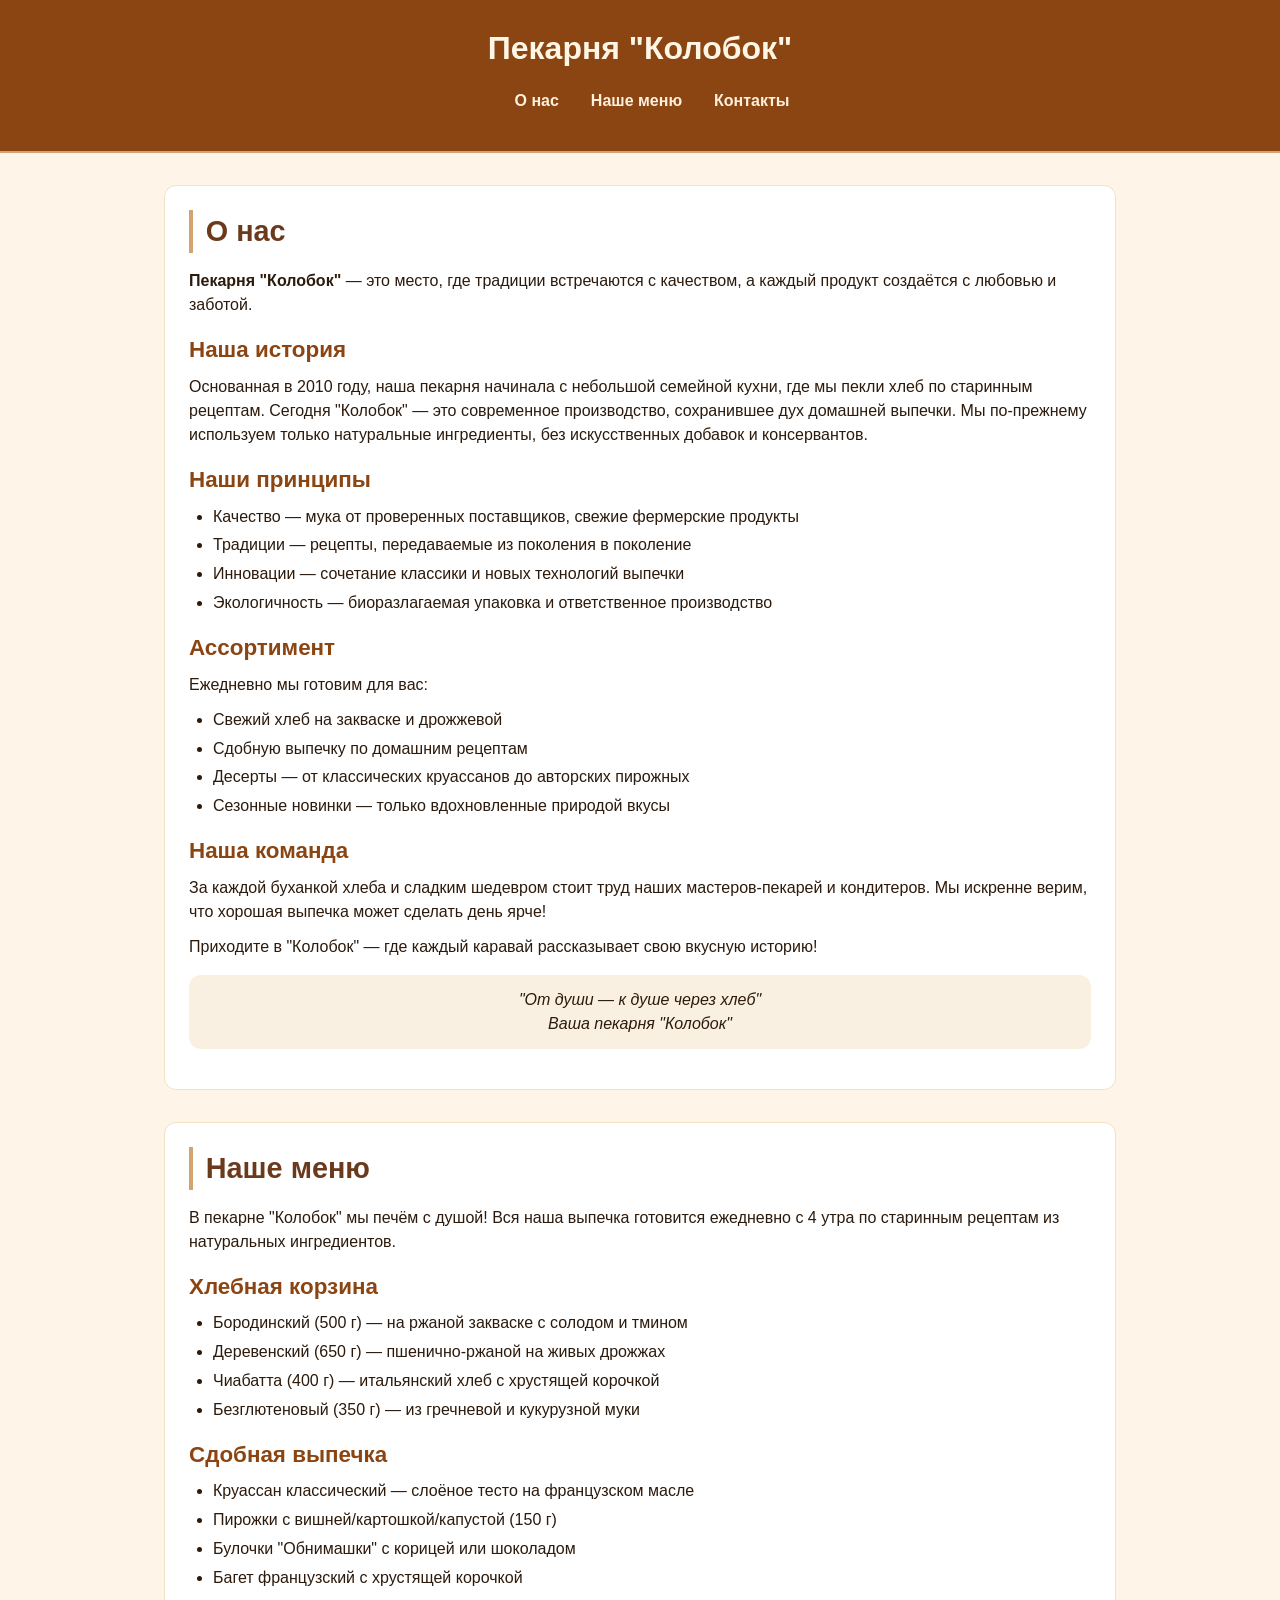
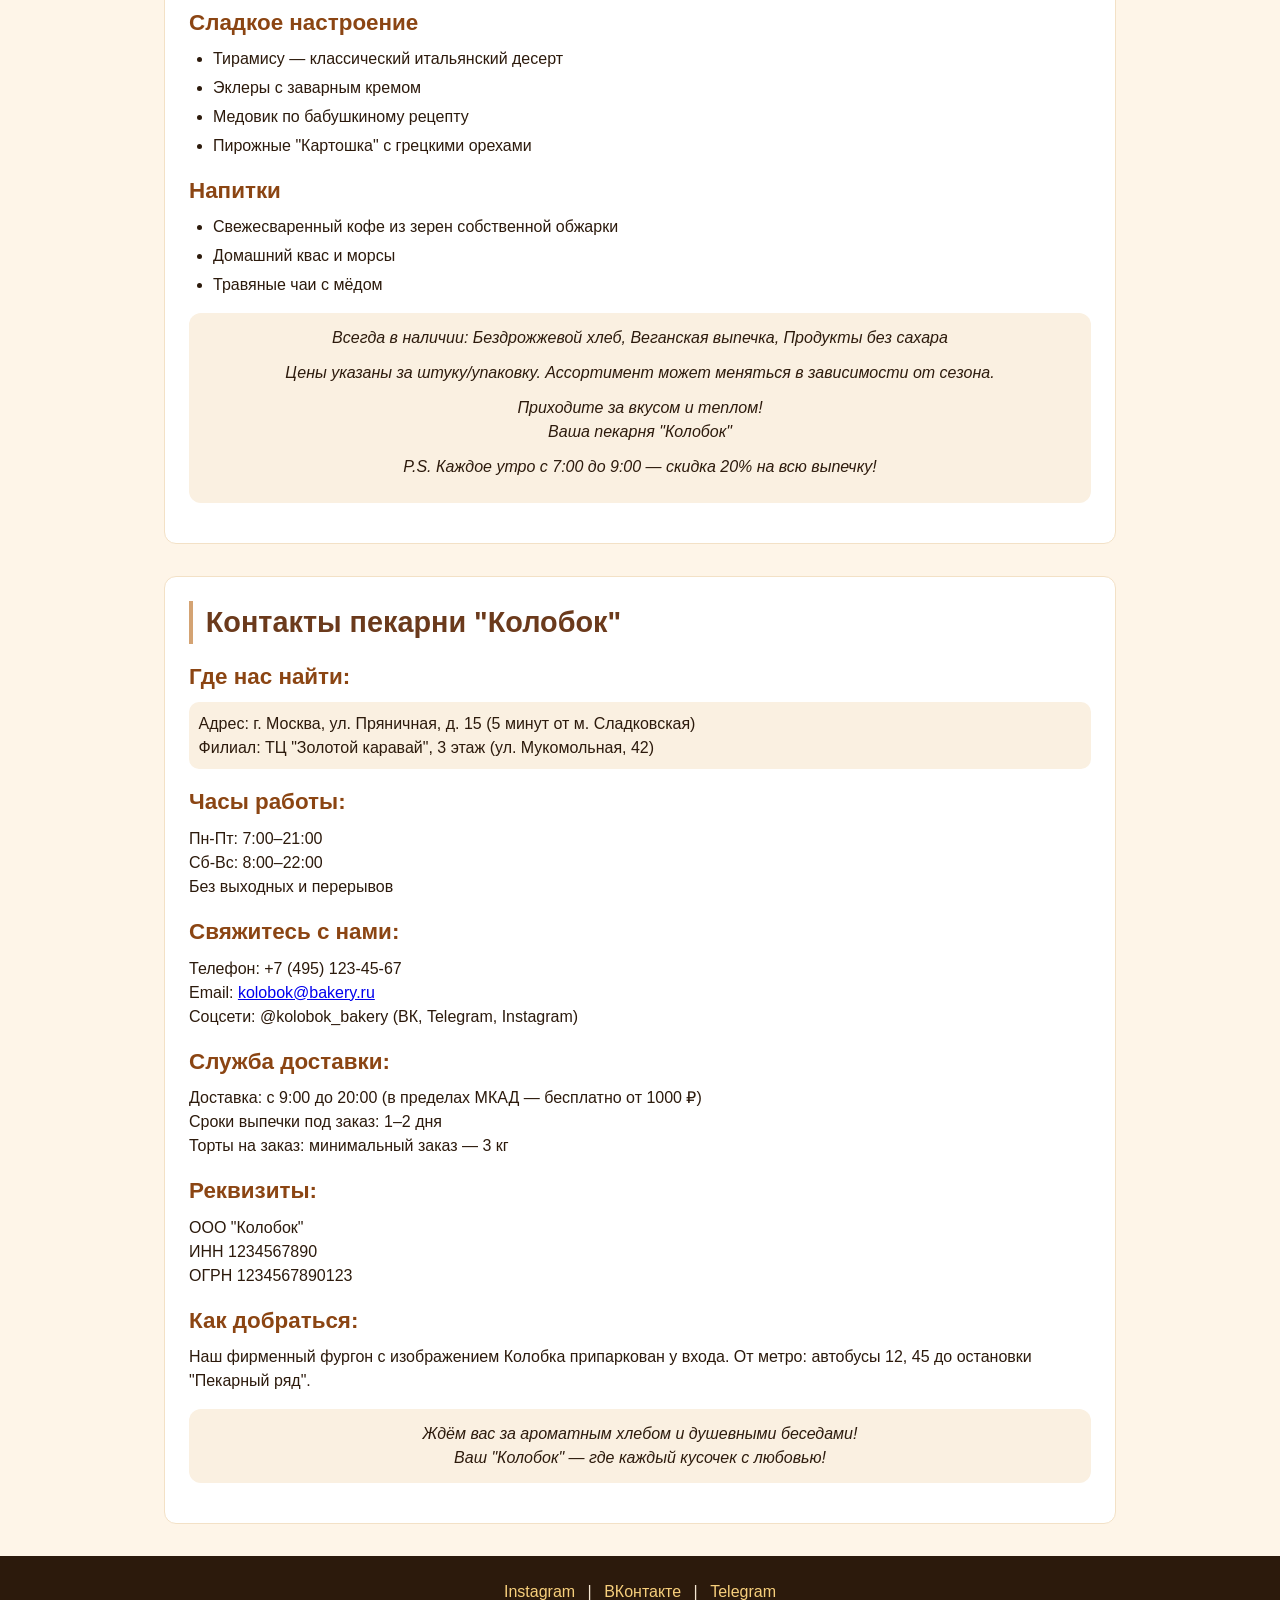
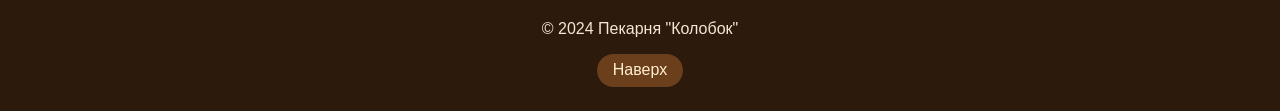
==== index.html @ ce8ef8c5 "Добавлена семантическая разметка и навигация" ====
<!DOCTYPE html>
<html lang="ru">
<head>
    <meta charset="UTF-8">
    <meta name="viewport" content="width=device-width, initial-scale=1.0">
    <title>Пекарня "Колобок"</title>
    <style>
        * {
            margin: 0;
            padding: 0;
            box-sizing: border-box;
        }
        body {
            font-family: Arial, sans-serif;
            line-height: 1.5;
            background-color: #fef5e8;
            color: #2c1a0c;
        }
        :target {
            background-color: #fff0db;
        }
        header {
            background-color: #8b4513;
            color: #fff6e5;
            padding: 1.5rem 2rem;
            text-align: center;
            border-bottom: 2px solid #d4a373;
        }
        header h1 {
            font-size: 2rem;
            margin-bottom: 0.75rem;
        }
        nav ul {
            display: flex;
            list-style: none;
            justify-content: center;
            gap: 2rem;
            flex-wrap: wrap;
        }
        nav a {
            color: #fff0dc;
            text-decoration: none;
            font-weight: 600;
            font-size: 1rem;
            padding: 0.25rem 0;
        }
        nav a:hover {
            text-decoration: underline;
        }
        main {
            max-width: 1000px;
            margin: 2rem auto;
            padding: 0 1.5rem;
        }
        section {
            background-color: #ffffff;
            margin-bottom: 2rem;
            padding: 1.5rem;
            border-radius: 12px;
            border: 1px solid #f3e1c6;
        }
        section h2 {
            font-size: 1.8rem;
            color: #6b3a1c;
            margin-bottom: 1rem;
            border-left: 4px solid #d4a373;
            padding-left: 0.8rem;
        }
        section h3 {
            font-size: 1.4rem;
            margin: 1rem 0 0.5rem 0;
            color: #8b4513;
        }
        article {
            margin-bottom: 1rem;
        }
        p {
            margin-bottom: 0.7rem;
        }
        ul {
            margin: 0.4rem 0 0.6rem 1.5rem;
        }
        li {
            margin: 0.3rem 0;
        }
        .quote {
            font-style: italic;
            background: #faf0e1;
            padding: 0.8rem;
            border-radius: 12px;
            margin: 1rem 0;
            text-align: center;
        }
        footer {
            background-color: #2c1a0c;
            color: #f5e7d3;
            padding: 1.5rem;
            text-align: center;
            margin-top: 2rem;
        }
        footer a {
            color: #f7cf7c;
            text-decoration: none;
            margin: 0 0.5rem;
        }
        footer a:hover {
            text-decoration: underline;
        }
        .social-links {
            margin-bottom: 0.8rem;
        }
        .footer-up {
            margin-top: 0.8rem;
        }
        .footer-up a {
            color: #ffefcf;
            background: #6b3e1c;
            padding: 0.3rem 1rem;
            border-radius: 20px;
            display: inline-block;
        }
        address {
            font-style: normal;
            background: #faf0e1;
            padding: 0.6rem;
            border-radius: 10px;
            margin: 0.5rem 0;
        }
    </style>
</head>
<body>

<header>
    <h1>Пекарня "Колобок"</h1>
    <nav aria-label="Основное меню">
        <ul>
            <li><a href="#about">О нас</a></li>
            <li><a href="#menu">Наше меню</a></li>
            <li><a href="#contacts">Контакты</a></li>
        </ul>
    </nav>
</header>

<main id="home">
    <section id="about">
        <h2>О нас</h2>
        <p><strong>Пекарня "Колобок"</strong> — это место, где традиции встречаются с качеством, а каждый продукт создаётся с любовью и заботой.</p>

        <article>
            <h3>Наша история</h3>
            <p>Основанная в 2010 году, наша пекарня начинала с небольшой семейной кухни, где мы пекли хлеб по старинным рецептам. Сегодня "Колобок" — это современное производство, сохранившее дух домашней выпечки. Мы по-прежнему используем только натуральные ингредиенты, без искусственных добавок и консервантов.</p>
        </article>

        <article>
            <h3>Наши принципы</h3>
            <ul>
                <li>Качество — мука от проверенных поставщиков, свежие фермерские продукты</li>
                <li>Традиции — рецепты, передаваемые из поколения в поколение</li>
                <li>Инновации — сочетание классики и новых технологий выпечки</li>
                <li>Экологичность — биоразлагаемая упаковка и ответственное производство</li>
            </ul>
        </article>

        <article>
            <h3>Ассортимент</h3>
            <p>Ежедневно мы готовим для вас:</p>
            <ul>
                <li>Свежий хлеб на закваске и дрожжевой</li>
                <li>Сдобную выпечку по домашним рецептам</li>
                <li>Десерты — от классических круассанов до авторских пирожных</li>
                <li>Сезонные новинки — только вдохновленные природой вкусы</li>
            </ul>
        </article>

        <article>
            <h3>Наша команда</h3>
            <p>За каждой буханкой хлеба и сладким шедевром стоит труд наших мастеров-пекарей и кондитеров. Мы искренне верим, что хорошая выпечка может сделать день ярче!</p>
            <p>Приходите в "Колобок" — где каждый каравай рассказывает свою вкусную историю!</p>
        </article>
        <div class="quote">
            "От души — к душе через хлеб" <br> Ваша пекарня "Колобок"
        </div>
    </section>

    <section id="menu">
        <h2>Наше меню</h2>
        <p>В пекарне "Колобок" мы печём с душой! Вся наша выпечка готовится ежедневно с 4 утра по старинным рецептам из натуральных ингредиентов.</p>

        <article>
            <h3>Хлебная корзина</h3>
            <ul>
                <li>Бородинский (500 г) — на ржаной закваске с солодом и тмином</li>
                <li>Деревенский (650 г) — пшенично-ржаной на живых дрожжах</li>
                <li>Чиабатта (400 г) — итальянский хлеб с хрустящей корочкой</li>
                <li>Безглютеновый (350 г) — из гречневой и кукурузной муки</li>
            </ul>
        </article>

        <article>
            <h3>Сдобная выпечка</h3>
            <ul>
                <li>Круассан классический — слоёное тесто на французском масле</li>
                <li>Пирожки с вишней/картошкой/капустой (150 г)</li>
                <li>Булочки "Обнимашки" с корицей или шоколадом</li>
                <li>Багет французский с хрустящей корочкой</li>
            </ul>
        </article>

        <article>
            <h3>Сладкое настроение</h3>
            <ul>
                <li>Тирамису — классический итальянский десерт</li>
                <li>Эклеры с заварным кремом</li>
                <li>Медовик по бабушкиному рецепту</li>
                <li>Пирожные "Картошка" с грецкими орехами</li>
            </ul>
        </article>

        <article>
            <h3>Напитки</h3>
            <ul>
                <li>Свежесваренный кофе из зерен собственной обжарки</li>
                <li>Домашний квас и морсы</li>
                <li>Травяные чаи с мёдом</li>
            </ul>
        </article>

        <div class="quote">
            <p>Всегда в наличии: Бездрожжевой хлеб, Веганская выпечка, Продукты без сахара</p>
            <p>Цены указаны за штуку/упаковку. Ассортимент может меняться в зависимости от сезона.</p>
            <p>Приходите за вкусом и теплом! <br> Ваша пекарня "Колобок"</p>
            <p>P.S. Каждое утро с 7:00 до 9:00 — скидка 20% на всю выпечку!</p>
        </div>
    </section>

    <section id="contacts">
        <h2>Контакты пекарни "Колобок"</h2>

        <article>
            <h3>Где нас найти:</h3>
            <address>
                Адрес: г. Москва, ул. Пряничная, д. 15 (5 минут от м. Сладковская)<br>
                Филиал: ТЦ "Золотой каравай", 3 этаж (ул. Мукомольная, 42)
            </address>
        </article>

        <article>
            <h3>Часы работы:</h3>
            <p>Пн-Пт: 7:00–21:00 <br> Сб-Вс: 8:00–22:00 <br> Без выходных и перерывов</p>
        </article>

        <article>
            <h3>Свяжитесь с нами:</h3>
            <p>Телефон: +7 (495) 123-45-67<br>
            Email: <a href="mailto:kolobok@bakery.ru">kolobok@bakery.ru</a><br>
            Соцсети: @kolobok_bakery (ВК, Telegram, Instagram)</p>
        </article>

        <article>
            <h3>Служба доставки:</h3>
            <p>Доставка: с 9:00 до 20:00 (в пределах МКАД — бесплатно от 1000 ₽)<br>
            Сроки выпечки под заказ: 1–2 дня<br>
            Торты на заказ: минимальный заказ — 3 кг</p>
        </article>

        <article>
            <h3>Реквизиты:</h3>
            <p>ООО "Колобок" <br> ИНН 1234567890 <br> ОГРН 1234567890123</p>
        </article>

        <article>
            <h3>Как добраться:</h3>
            <p>Наш фирменный фургон с изображением Колобка припаркован у входа. От метро: автобусы 12, 45 до остановки "Пекарный ряд".</p>
        </article>

        <div class="quote">
            Ждём вас за ароматным хлебом и душевными беседами! <br> 
            Ваш "Колобок" — где каждый кусочек с любовью!
        </div>
    </section>
</main>

<footer>
    <div class="social-links">
        <a href="#" target="_blank" rel="noopener noreferrer">Instagram</a> |
        <a href="#" target="_blank" rel="noopener noreferrer">ВКонтакте</a> |
        <a href="#" target="_blank" rel="noopener noreferrer">Telegram</a>
    </div>
    <p>© 2024 Пекарня "Колобок"</p>
    <div class="footer-up">
        <a href="#home">Наверх</a>
    </div>
</footer>

</body>
</html>
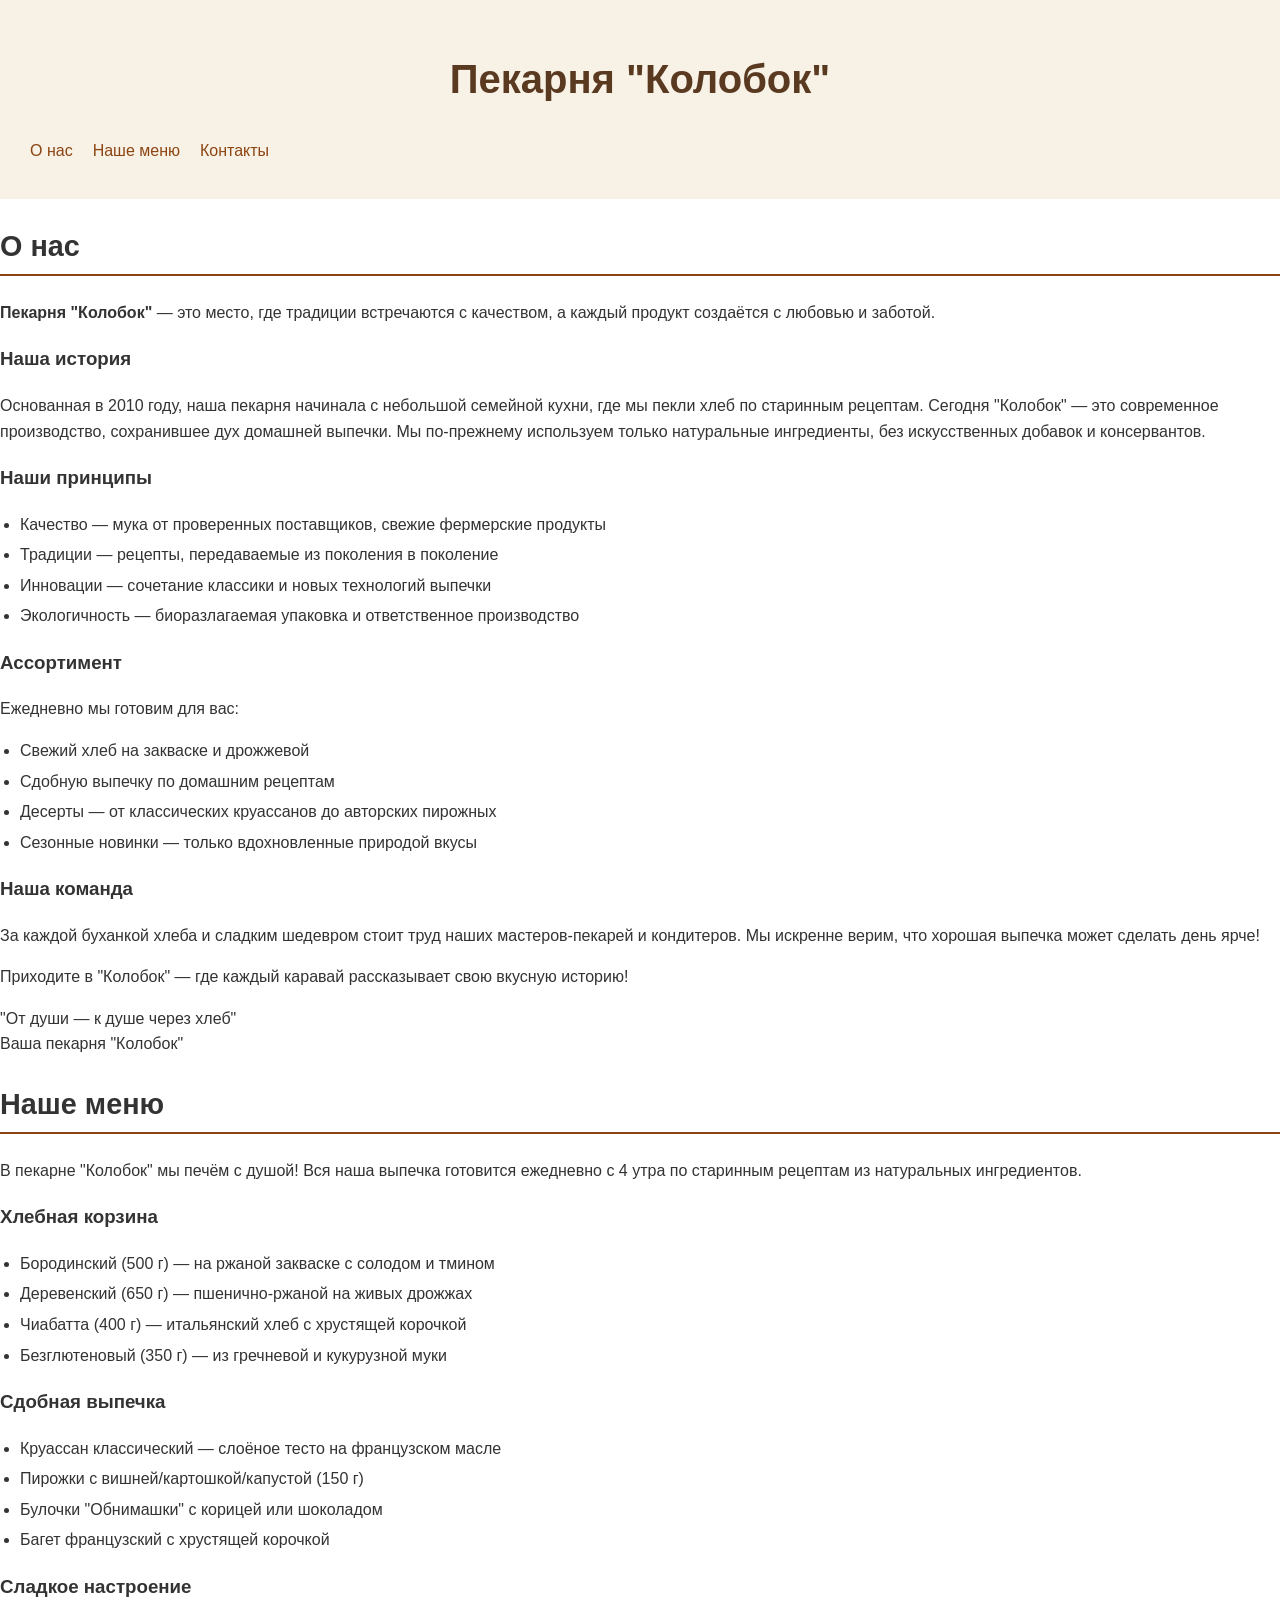
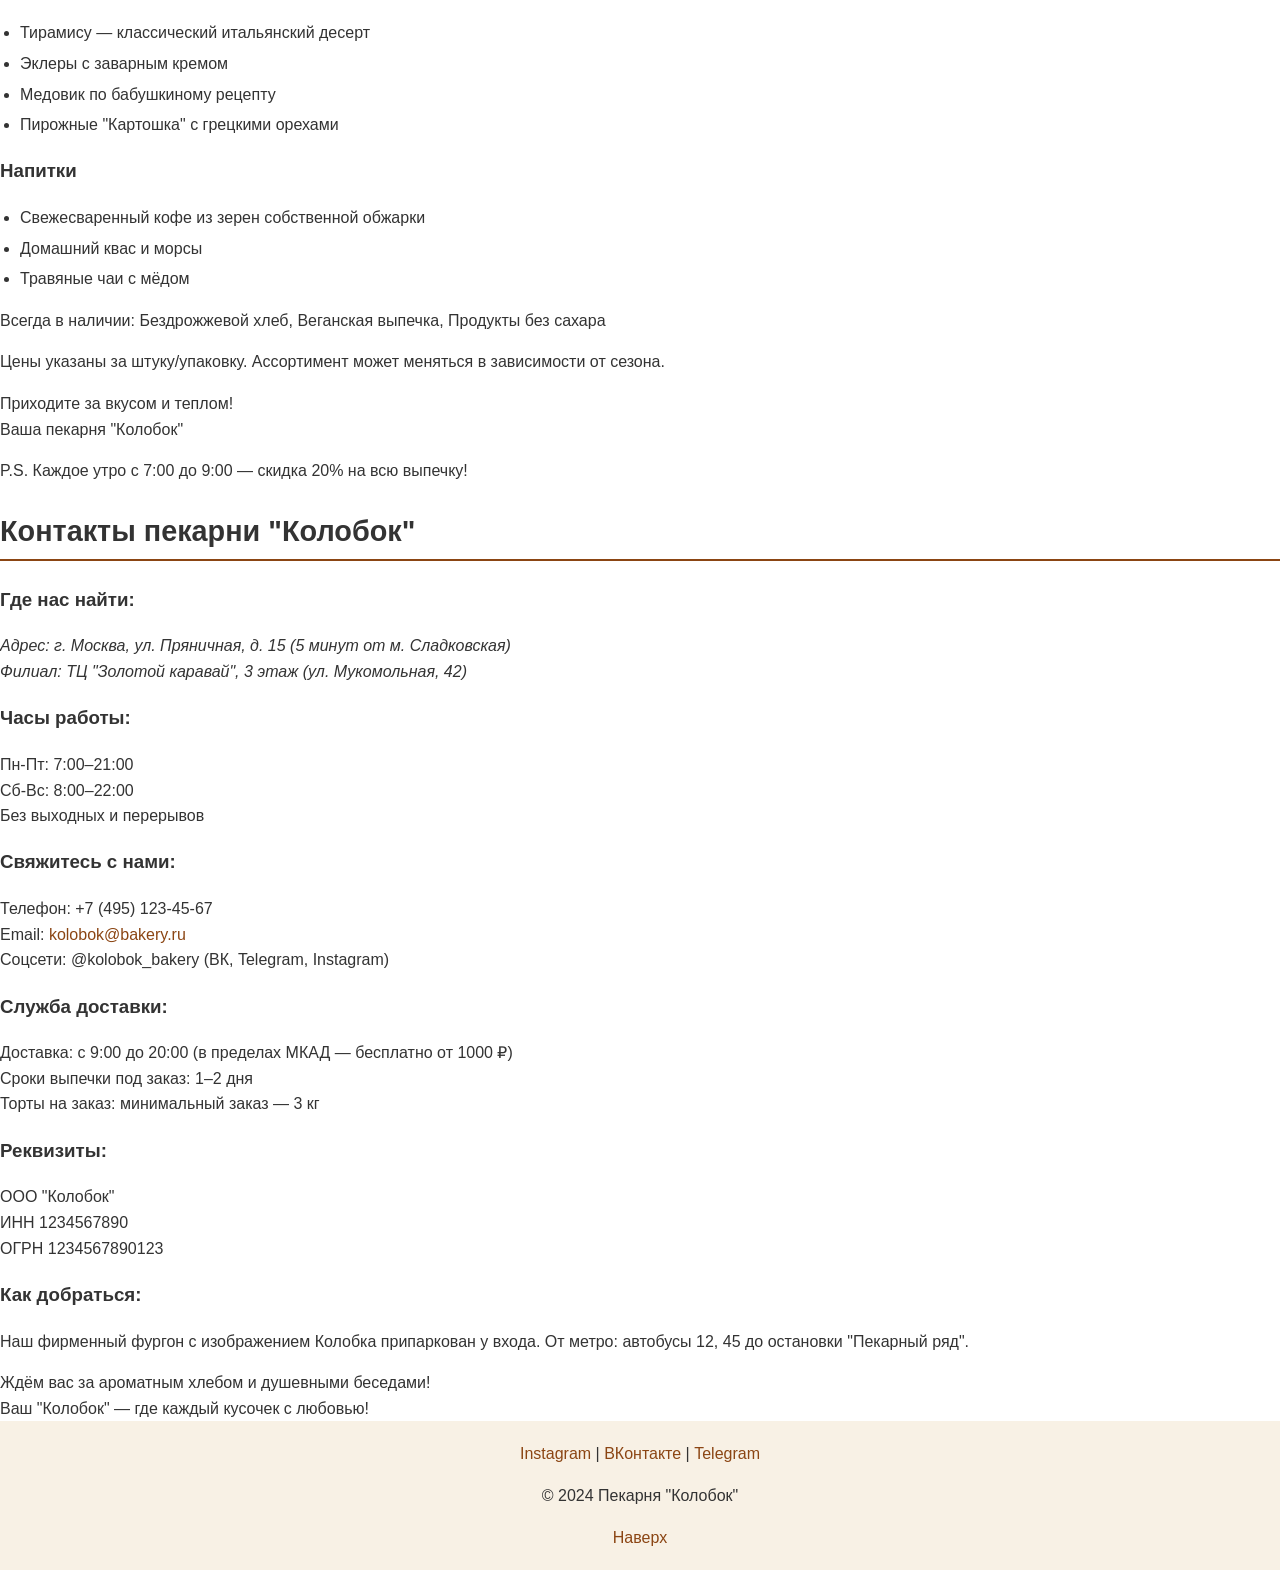
==== commit df90c89d: "auto Tue May  5 12:16:13 RTZ 2026" ====
--- a/index.html
+++ b/index.html
@@ -4,129 +4,7 @@
     <meta charset="UTF-8">
     <meta name="viewport" content="width=device-width, initial-scale=1.0">
     <title>Пекарня "Колобок"</title>
-    <style>
-        * {
-            margin: 0;
-            padding: 0;
-            box-sizing: border-box;
-        }
-        body {
-            font-family: Arial, sans-serif;
-            line-height: 1.5;
-            background-color: #fef5e8;
-            color: #2c1a0c;
-        }
-        :target {
-            background-color: #fff0db;
-        }
-        header {
-            background-color: #8b4513;
-            color: #fff6e5;
-            padding: 1.5rem 2rem;
-            text-align: center;
-            border-bottom: 2px solid #d4a373;
-        }
-        header h1 {
-            font-size: 2rem;
-            margin-bottom: 0.75rem;
-        }
-        nav ul {
-            display: flex;
-            list-style: none;
-            justify-content: center;
-            gap: 2rem;
-            flex-wrap: wrap;
-        }
-        nav a {
-            color: #fff0dc;
-            text-decoration: none;
-            font-weight: 600;
-            font-size: 1rem;
-            padding: 0.25rem 0;
-        }
-        nav a:hover {
-            text-decoration: underline;
-        }
-        main {
-            max-width: 1000px;
-            margin: 2rem auto;
-            padding: 0 1.5rem;
-        }
-        section {
-            background-color: #ffffff;
-            margin-bottom: 2rem;
-            padding: 1.5rem;
-            border-radius: 12px;
-            border: 1px solid #f3e1c6;
-        }
-        section h2 {
-            font-size: 1.8rem;
-            color: #6b3a1c;
-            margin-bottom: 1rem;
-            border-left: 4px solid #d4a373;
-            padding-left: 0.8rem;
-        }
-        section h3 {
-            font-size: 1.4rem;
-            margin: 1rem 0 0.5rem 0;
-            color: #8b4513;
-        }
-        article {
-            margin-bottom: 1rem;
-        }
-        p {
-            margin-bottom: 0.7rem;
-        }
-        ul {
-            margin: 0.4rem 0 0.6rem 1.5rem;
-        }
-        li {
-            margin: 0.3rem 0;
-        }
-        .quote {
-            font-style: italic;
-            background: #faf0e1;
-            padding: 0.8rem;
-            border-radius: 12px;
-            margin: 1rem 0;
-            text-align: center;
-        }
-        footer {
-            background-color: #2c1a0c;
-            color: #f5e7d3;
-            padding: 1.5rem;
-            text-align: center;
-            margin-top: 2rem;
-        }
-        footer a {
-            color: #f7cf7c;
-            text-decoration: none;
-            margin: 0 0.5rem;
-        }
-        footer a:hover {
-            text-decoration: underline;
-        }
-        .social-links {
-            margin-bottom: 0.8rem;
-        }
-        .footer-up {
-            margin-top: 0.8rem;
-        }
-        .footer-up a {
-            color: #ffefcf;
-            background: #6b3e1c;
-            padding: 0.3rem 1rem;
-            border-radius: 20px;
-            display: inline-block;
-        }
-        address {
-            font-style: normal;
-            background: #faf0e1;
-            padding: 0.6rem;
-            border-radius: 10px;
-            margin: 0.5rem 0;
-        }
-    </style>
+    <link rel="stylesheet" href="styles.css">
 </head>
 <body>
 
--- a/styles.css
+++ b/styles.css
@@ -0,0 +1,56 @@
+body {
+font-family: Arial, sans-serif;
+line-height: 1.6;
+color: #333;
+margin: 0;
+padding: 0;
+}
+
+header, footer {
+background-color: #f8f1e5;
+padding: 20px;
+text-align: center;
+}
+
+nav ul {
+list-style: none;
+padding: 0;
+display: flex;
+flex-direction: row;
+}
+
+nav li {
+display: inline;
+margin: 0 10px;
+}
+
+a {
+color: #8b4513;
+text-decoration: none;
+}
+
+a:hover {
+text-decoration: underline;
+}
+
+h1 {
+font-size: 2.5rem;
+color: #5a3921;
+}
+h2 {
+font-size: 1.8rem;
+border-bottom: 2px solid #8b4513;
+padding-bottom: 5px;
+}
+
+ul {
+padding-left: 20px;
+}
+li {
+margin-bottom: 5px;
+}
+
+html {
+scroll-behavior: smooth;
+}
+
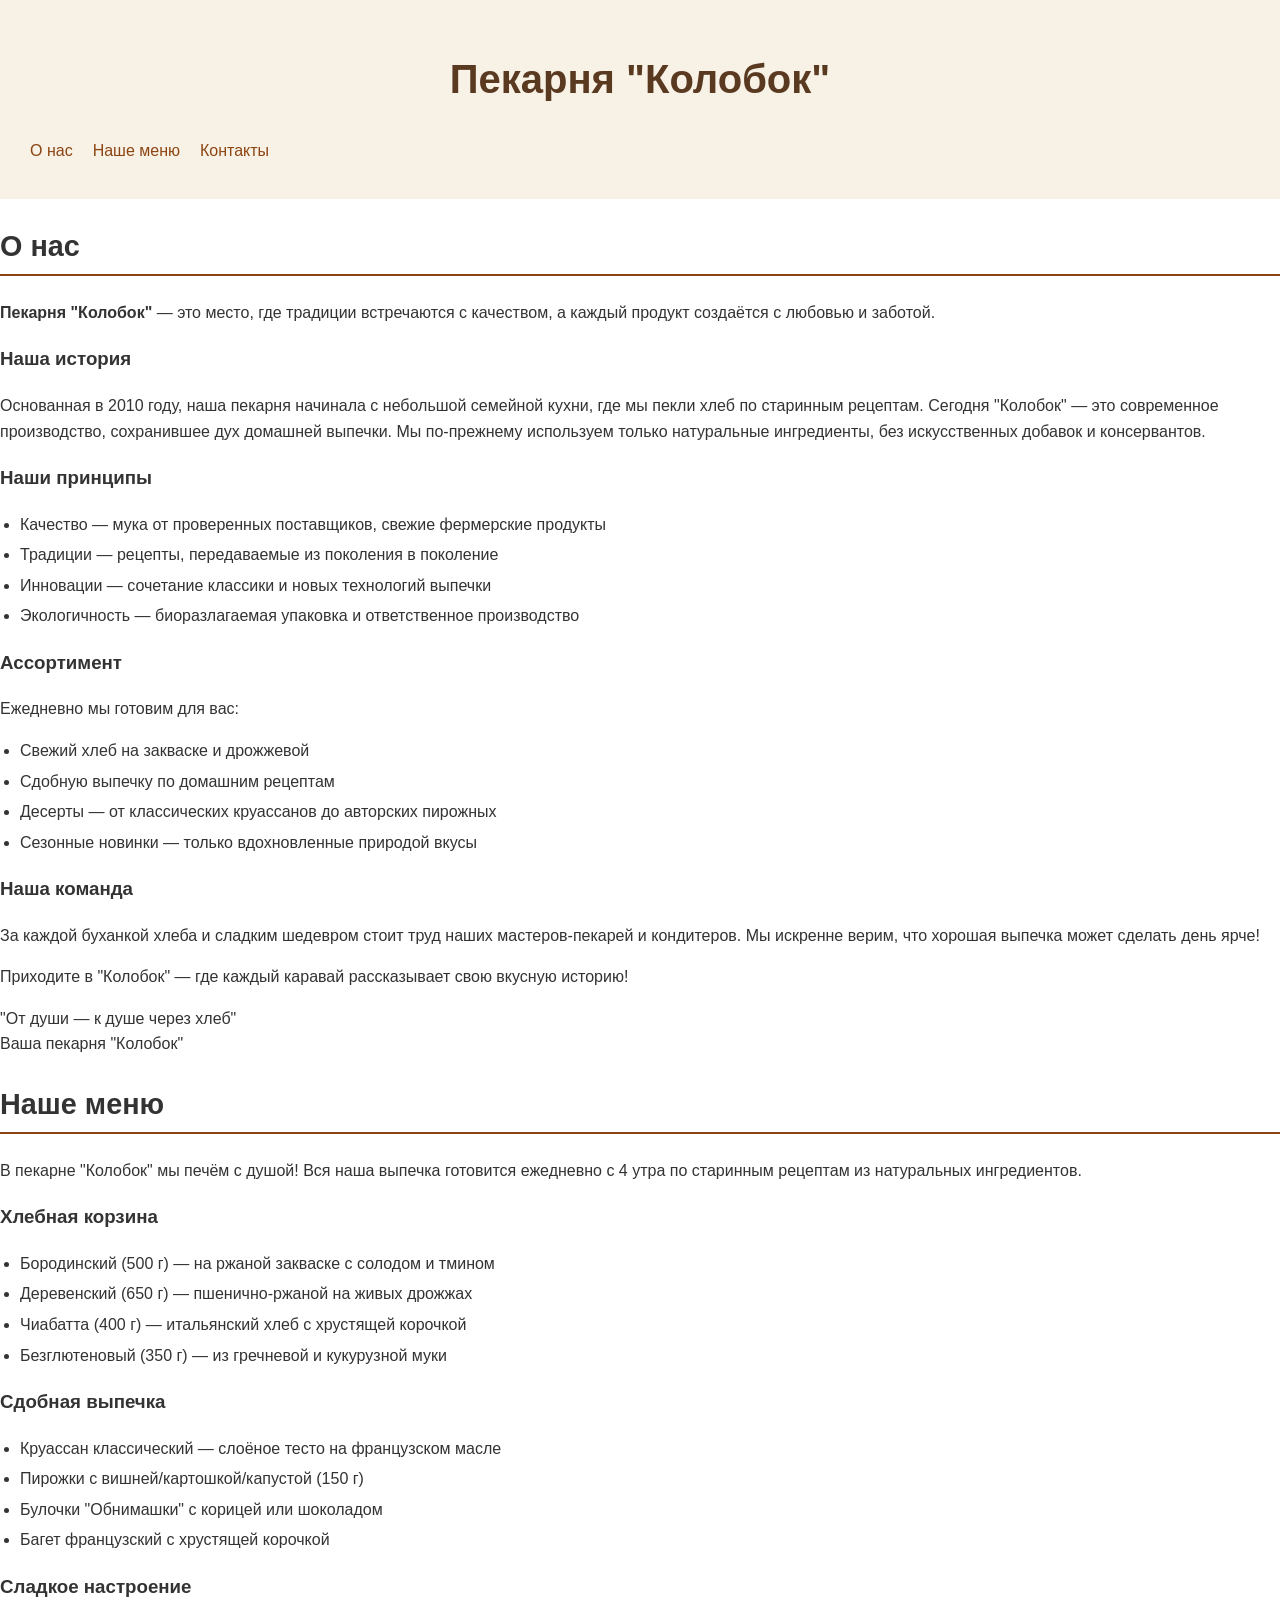
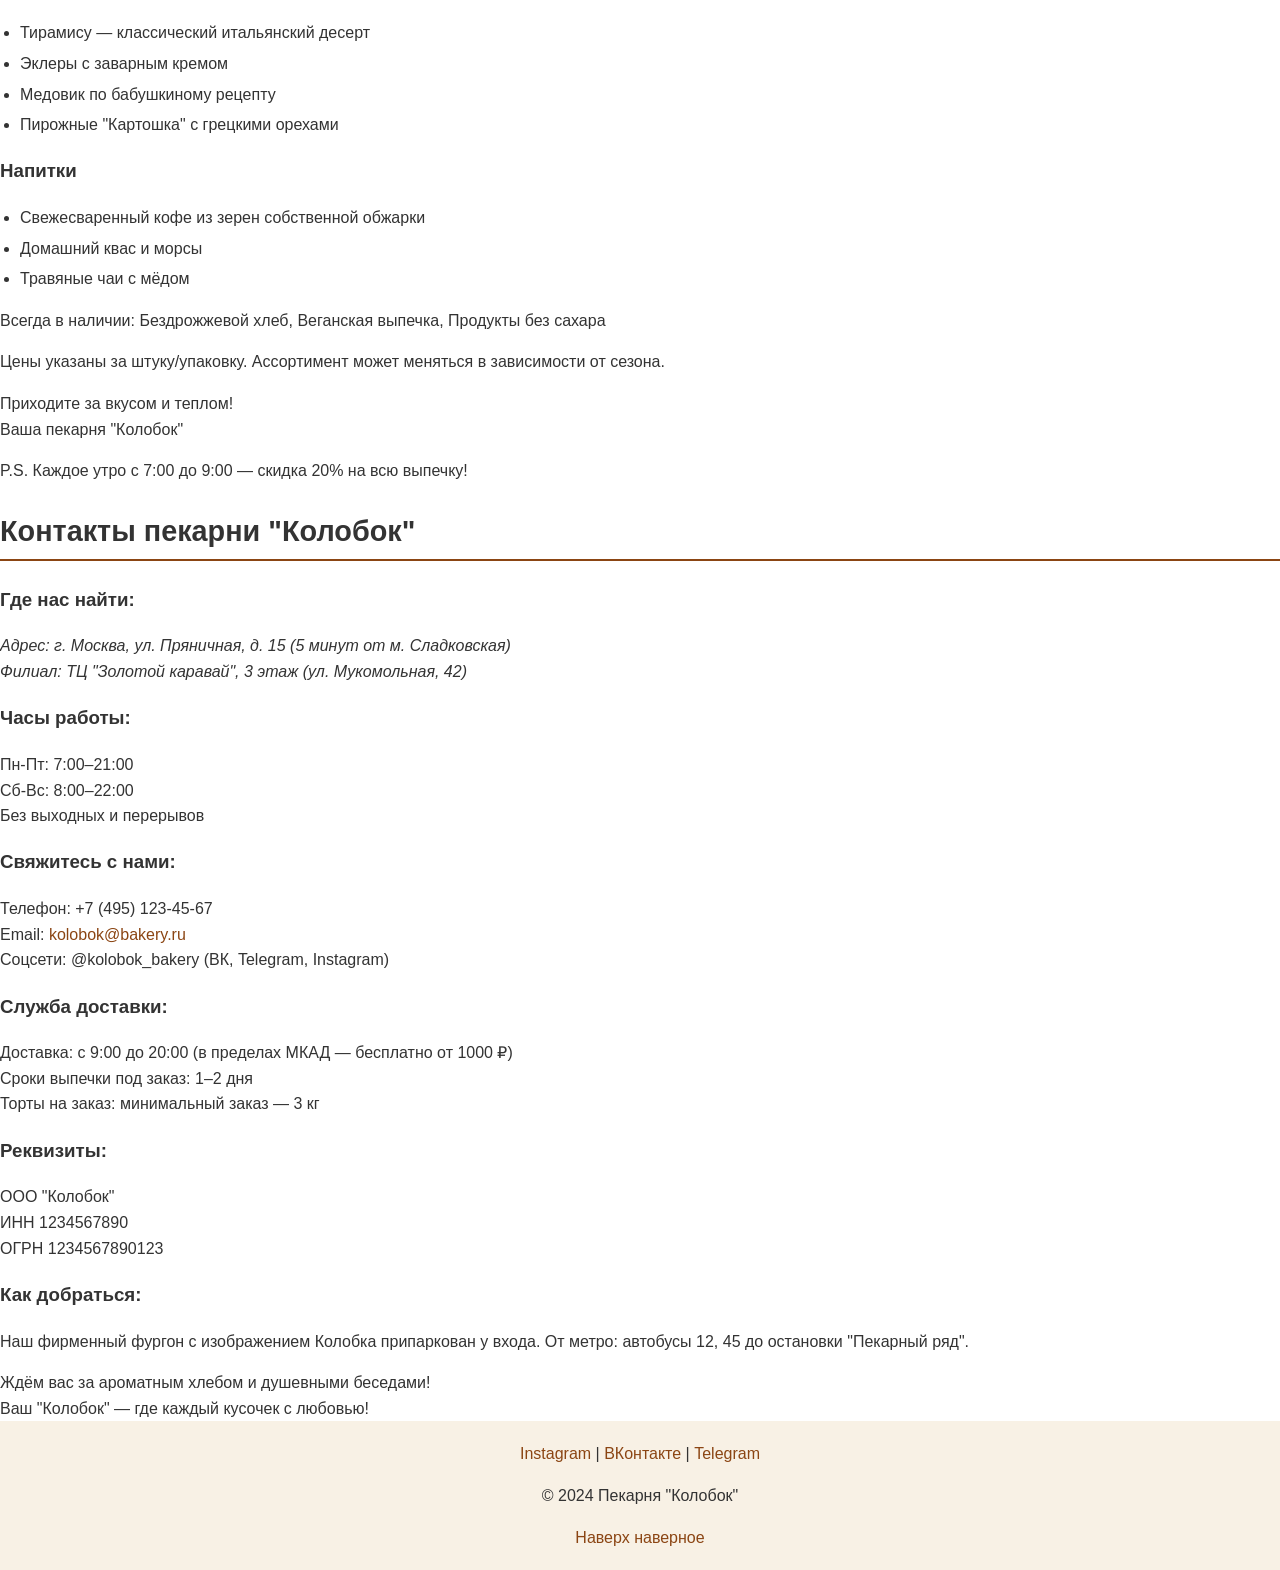
==== commit 077a5875: "Auto: 12:36:12" ====
--- a/index.html
+++ b/index.html
@@ -5,6 +5,7 @@
     <meta name="viewport" content="width=device-width, initial-scale=1.0">
     <title>Пекарня "Колобок"</title>
     <link rel="stylesheet" href="styles.css">
+    
 </head>
 <body>
 
@@ -166,7 +167,7 @@
     </div>
     <p>© 2024 Пекарня "Колобок"</p>
     <div class="footer-up">
-        <a href="#home">Наверх</a>
+        <a href="#home">Наверх наверное</a>
     </div>
 </footer>
 
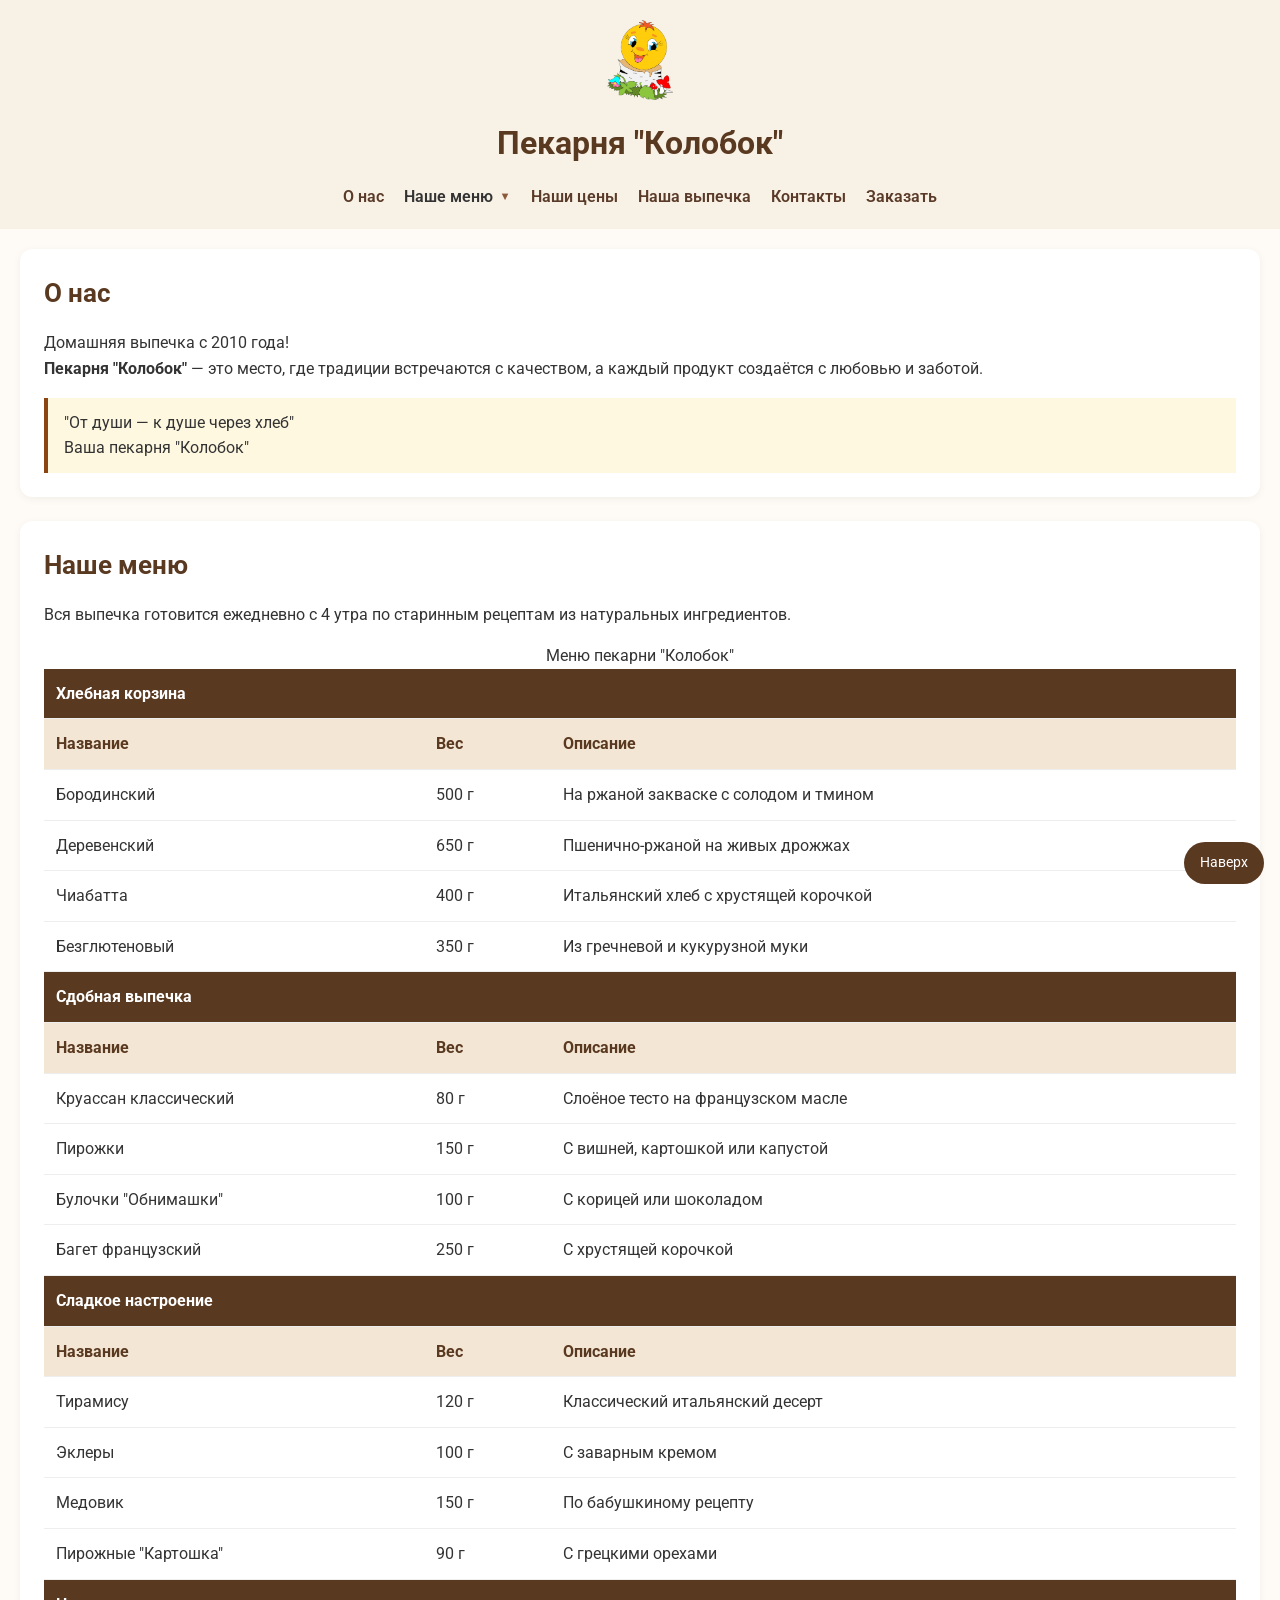
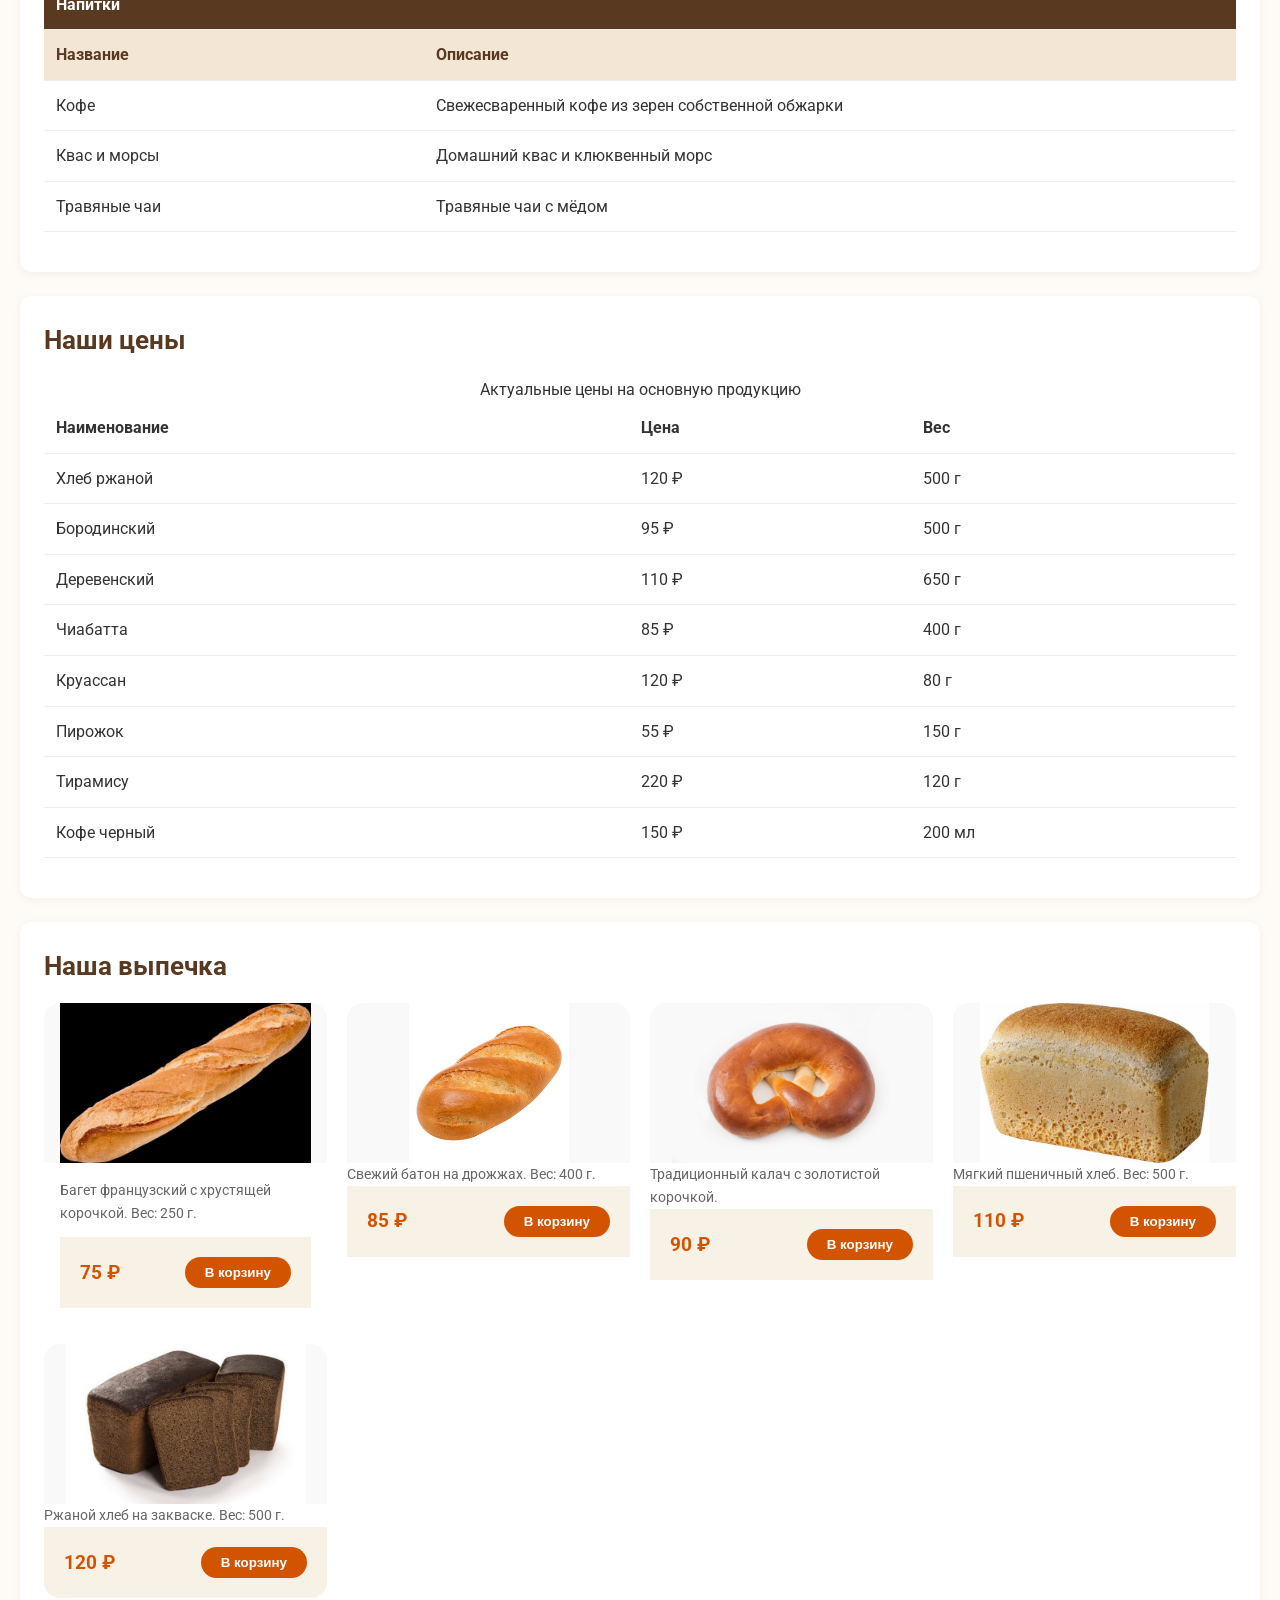
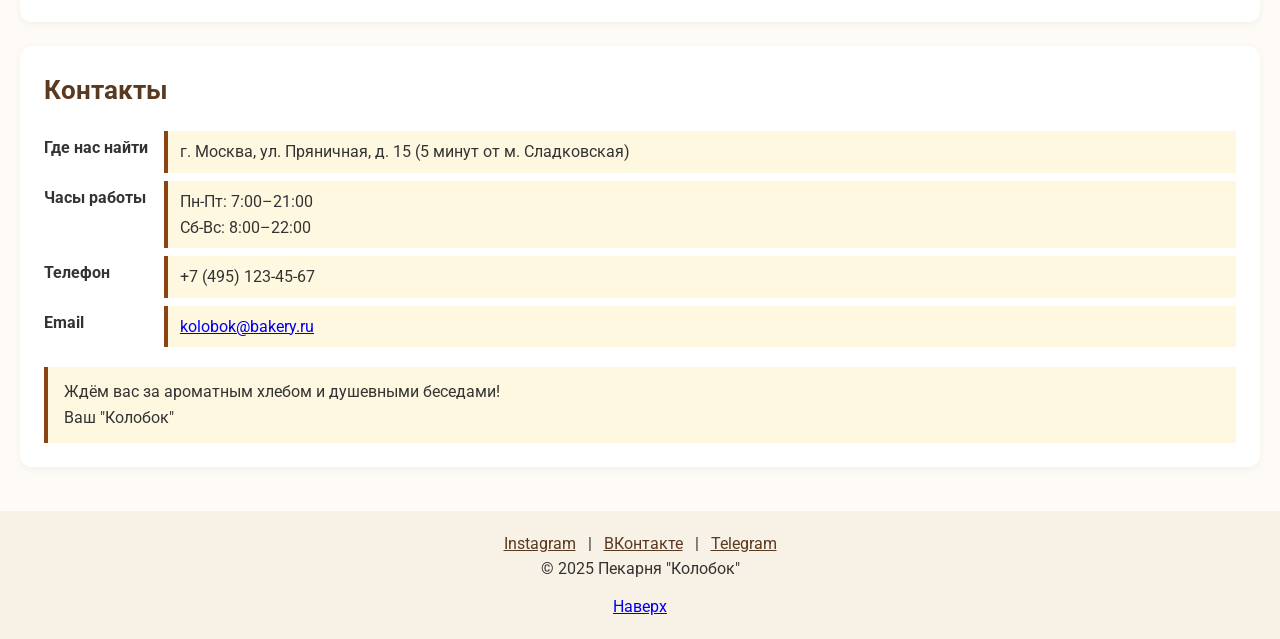
==== commit 3ea58cc8: "Add files via upload" ====
--- a/index.html
+++ b/index.html
@@ -1,175 +1,204 @@
-<!DOCTYPE html>
-<html lang="ru">
-<head>
-    <meta charset="UTF-8">
-    <meta name="viewport" content="width=device-width, initial-scale=1.0">
-    <title>Пекарня "Колобок"</title>
-    <link rel="stylesheet" href="styles.css">
-    
-</head>
-<body>
-
-<header>
-    <h1>Пекарня "Колобок"</h1>
-    <nav aria-label="Основное меню">
-        <ul>
-            <li><a href="#about">О нас</a></li>
-            <li><a href="#menu">Наше меню</a></li>
-            <li><a href="#contacts">Контакты</a></li>
-        </ul>
-    </nav>
-</header>
-
-<main id="home">
-    <section id="about">
-        <h2>О нас</h2>
-        <p><strong>Пекарня "Колобок"</strong> — это место, где традиции встречаются с качеством, а каждый продукт создаётся с любовью и заботой.</p>
-
-        <article>
-            <h3>Наша история</h3>
-            <p>Основанная в 2010 году, наша пекарня начинала с небольшой семейной кухни, где мы пекли хлеб по старинным рецептам. Сегодня "Колобок" — это современное производство, сохранившее дух домашней выпечки. Мы по-прежнему используем только натуральные ингредиенты, без искусственных добавок и консервантов.</p>
-        </article>
-
-        <article>
-            <h3>Наши принципы</h3>
-            <ul>
-                <li>Качество — мука от проверенных поставщиков, свежие фермерские продукты</li>
-                <li>Традиции — рецепты, передаваемые из поколения в поколение</li>
-                <li>Инновации — сочетание классики и новых технологий выпечки</li>
-                <li>Экологичность — биоразлагаемая упаковка и ответственное производство</li>
-            </ul>
-        </article>
-
-        <article>
-            <h3>Ассортимент</h3>
-            <p>Ежедневно мы готовим для вас:</p>
-            <ul>
-                <li>Свежий хлеб на закваске и дрожжевой</li>
-                <li>Сдобную выпечку по домашним рецептам</li>
-                <li>Десерты — от классических круассанов до авторских пирожных</li>
-                <li>Сезонные новинки — только вдохновленные природой вкусы</li>
-            </ul>
-        </article>
-
-        <article>
-            <h3>Наша команда</h3>
-            <p>За каждой буханкой хлеба и сладким шедевром стоит труд наших мастеров-пекарей и кондитеров. Мы искренне верим, что хорошая выпечка может сделать день ярче!</p>
-            <p>Приходите в "Колобок" — где каждый каравай рассказывает свою вкусную историю!</p>
-        </article>
-        <div class="quote">
-            "От души — к душе через хлеб" <br> Ваша пекарня "Колобок"
-        </div>
-    </section>
-
-    <section id="menu">
-        <h2>Наше меню</h2>
-        <p>В пекарне "Колобок" мы печём с душой! Вся наша выпечка готовится ежедневно с 4 утра по старинным рецептам из натуральных ингредиентов.</p>
-
-        <article>
-            <h3>Хлебная корзина</h3>
-            <ul>
-                <li>Бородинский (500 г) — на ржаной закваске с солодом и тмином</li>
-                <li>Деревенский (650 г) — пшенично-ржаной на живых дрожжах</li>
-                <li>Чиабатта (400 г) — итальянский хлеб с хрустящей корочкой</li>
-                <li>Безглютеновый (350 г) — из гречневой и кукурузной муки</li>
-            </ul>
-        </article>
-
-        <article>
-            <h3>Сдобная выпечка</h3>
-            <ul>
-                <li>Круассан классический — слоёное тесто на французском масле</li>
-                <li>Пирожки с вишней/картошкой/капустой (150 г)</li>
-                <li>Булочки "Обнимашки" с корицей или шоколадом</li>
-                <li>Багет французский с хрустящей корочкой</li>
-            </ul>
-        </article>
-
-        <article>
-            <h3>Сладкое настроение</h3>
-            <ul>
-                <li>Тирамису — классический итальянский десерт</li>
-                <li>Эклеры с заварным кремом</li>
-                <li>Медовик по бабушкиному рецепту</li>
-                <li>Пирожные "Картошка" с грецкими орехами</li>
-            </ul>
-        </article>
-
-        <article>
-            <h3>Напитки</h3>
-            <ul>
-                <li>Свежесваренный кофе из зерен собственной обжарки</li>
-                <li>Домашний квас и морсы</li>
-                <li>Травяные чаи с мёдом</li>
-            </ul>
-        </article>
-
-        <div class="quote">
-            <p>Всегда в наличии: Бездрожжевой хлеб, Веганская выпечка, Продукты без сахара</p>
-            <p>Цены указаны за штуку/упаковку. Ассортимент может меняться в зависимости от сезона.</p>
-            <p>Приходите за вкусом и теплом! <br> Ваша пекарня "Колобок"</p>
-            <p>P.S. Каждое утро с 7:00 до 9:00 — скидка 20% на всю выпечку!</p>
-        </div>
-    </section>
-
-    <section id="contacts">
-        <h2>Контакты пекарни "Колобок"</h2>
-
-        <article>
-            <h3>Где нас найти:</h3>
-            <address>
-                Адрес: г. Москва, ул. Пряничная, д. 15 (5 минут от м. Сладковская)<br>
-                Филиал: ТЦ "Золотой каравай", 3 этаж (ул. Мукомольная, 42)
-            </address>
-        </article>
-
-        <article>
-            <h3>Часы работы:</h3>
-            <p>Пн-Пт: 7:00–21:00 <br> Сб-Вс: 8:00–22:00 <br> Без выходных и перерывов</p>
-        </article>
-
-        <article>
-            <h3>Свяжитесь с нами:</h3>
-            <p>Телефон: +7 (495) 123-45-67<br>
-            Email: <a href="mailto:kolobok@bakery.ru">kolobok@bakery.ru</a><br>
-            Соцсети: @kolobok_bakery (ВК, Telegram, Instagram)</p>
-        </article>
-
-        <article>
-            <h3>Служба доставки:</h3>
-            <p>Доставка: с 9:00 до 20:00 (в пределах МКАД — бесплатно от 1000 ₽)<br>
-            Сроки выпечки под заказ: 1–2 дня<br>
-            Торты на заказ: минимальный заказ — 3 кг</p>
-        </article>
-
-        <article>
-            <h3>Реквизиты:</h3>
-            <p>ООО "Колобок" <br> ИНН 1234567890 <br> ОГРН 1234567890123</p>
-        </article>
-
-        <article>
-            <h3>Как добраться:</h3>
-            <p>Наш фирменный фургон с изображением Колобка припаркован у входа. От метро: автобусы 12, 45 до остановки "Пекарный ряд".</p>
-        </article>
-
-        <div class="quote">
-            Ждём вас за ароматным хлебом и душевными беседами! <br> 
-            Ваш "Колобок" — где каждый кусочек с любовью!
-        </div>
-    </section>
-</main>
-
-<footer>
-    <div class="social-links">
-        <a href="#" target="_blank" rel="noopener noreferrer">Instagram</a> |
-        <a href="#" target="_blank" rel="noopener noreferrer">ВКонтакте</a> |
-        <a href="#" target="_blank" rel="noopener noreferrer">Telegram</a>
-    </div>
-    <p>© 2024 Пекарня "Колобок"</p>
-    <div class="footer-up">
-        <a href="#home">Наверх наверное</a>
-    </div>
-</footer>
-
-</body>
+<!DOCTYPE html>
+<html lang="ru">
+<head>
+    <meta charset="UTF-8">
+    <meta name="viewport" content="width=device-width, initial-scale=1.0">
+    <title>Пекарня "Колобок"</title>
+    <link rel="icon" href="img/favicon.png" type="image/png">
+    <link rel="preconnect" href="https://fonts.googleapis.com">
+    <link rel="preconnect" href="https://fonts.gstatic.com" crossorigin>
+    <link href="https://fonts.googleapis.com/css2?family=Roboto:wght@400;500;700&display=swap" rel="stylesheet">
+    <link rel="stylesheet" href="styles.css">
+</head>
+<body>
+
+<header id="top">
+    <img class="logo" src="img/logo.png" alt="Логотип пекарни Колобок" width="80" height="80" loading="lazy">
+    <h1>Пекарня "Колобок"</h1>
+    <nav aria-label="Основное меню">
+        <ul>
+            <li><a href="#about">О нас</a></li>
+            <li class="has-submenu">
+                <input type="checkbox" id="submenuToggle" class="submenu-trigger">
+                <label for="submenuToggle" class="submenu-label">Наше меню</label>
+                <ul class="submenu">
+                    <li><a href="#bread">Хлебная корзина</a></li>
+                    <li><a href="#pastry">Сдобная выпечка</a></li>
+                    <li><a href="#desserts">Сладкое настроение</a></li>
+                    <li><a href="#drinks">Напитки</a></li>
+                </ul>
+            </li>
+            <li><a href="#prices">Наши цены</a></li>
+            <li><a href="#gallery">Наша выпечка</a></li>
+            <li><a href="#contacts">Контакты</a></li>
+            <li><a href="form.html">Заказать</a></li>
+        </ul>
+    </nav>
+</header>
+
+<main>
+    <section id="about">
+        <h2>О нас</h2>
+        <p>Домашняя выпечка с 2010 года!</p>
+        <p><strong>Пекарня "Колобок"</strong> — это место, где традиции встречаются с качеством, а каждый продукт создаётся с любовью и заботой.</p>
+        <div class="quote">"От души — к душе через хлеб" <br> Ваша пекарня "Колобок"</div>
+    </section>
+
+    <section id="menu">
+        <h2>Наше меню</h2>
+        <p>Вся выпечка готовится ежедневно с 4 утра по старинным рецептам из натуральных ингредиентов.</p>
+
+        <div class="table-wrapper table-responsive">
+            <table class="menu-table">
+                <caption>Меню пекарни "Колобок"</caption>
+                <tbody>
+                    <tr id="bread" class="menu-table__category">
+                        <th colspan="3">Хлебная корзина</th>
+                    </tr>
+                    <tr class="menu-table__cols">
+                        <th>Название</th><th>Вес</th><th>Описание</th>
+                    </tr>
+                    <tr><td data-label="Название">Бородинский</td><td data-label="Вес">500 г</td><td data-label="Описание">На ржаной закваске с солодом и тмином</td></tr>
+                    <tr><td data-label="Название">Деревенский</td><td data-label="Вес">650 г</td><td data-label="Описание">Пшенично-ржаной на живых дрожжах</td></tr>
+                    <tr><td data-label="Название">Чиабатта</td><td data-label="Вес">400 г</td><td data-label="Описание">Итальянский хлеб с хрустящей корочкой</td></tr>
+                    <tr><td data-label="Название">Безглютеновый</td><td data-label="Вес">350 г</td><td data-label="Описание">Из гречневой и кукурузной муки</td></tr>
+
+                    <tr id="pastry" class="menu-table__category">
+                        <th colspan="3">Сдобная выпечка</th>
+                    </tr>
+                    <tr class="menu-table__cols">
+                        <th>Название</th><th>Вес</th><th>Описание</th>
+                    </tr>
+                    <tr><td data-label="Название">Круассан классический</td><td data-label="Вес">80 г</td><td data-label="Описание">Слоёное тесто на французском масле</td></tr>
+                    <tr><td data-label="Название">Пирожки</td><td data-label="Вес">150 г</td><td data-label="Описание">С вишней, картошкой или капустой</td></tr>
+                    <tr><td data-label="Название">Булочки "Обнимашки"</td><td data-label="Вес">100 г</td><td data-label="Описание">С корицей или шоколадом</td></tr>
+                    <tr><td data-label="Название">Багет французский</td><td data-label="Вес">250 г</td><td data-label="Описание">С хрустящей корочкой</td></tr>
+
+                    <tr id="desserts" class="menu-table__category">
+                        <th colspan="3">Сладкое настроение</th>
+                    </tr>
+                    <tr class="menu-table__cols">
+                        <th>Название</th><th>Вес</th><th>Описание</th>
+                    </tr>
+                    <tr><td data-label="Название">Тирамису</td><td data-label="Вес">120 г</td><td data-label="Описание">Классический итальянский десерт</td></tr>
+                    <tr><td data-label="Название">Эклеры</td><td data-label="Вес">100 г</td><td data-label="Описание">С заварным кремом</td></tr>
+                    <tr><td data-label="Название">Медовик</td><td data-label="Вес">150 г</td><td data-label="Описание">По бабушкиному рецепту</td></tr>
+                    <tr><td data-label="Название">Пирожные "Картошка"</td><td data-label="Вес">90 г</td><td data-label="Описание">С грецкими орехами</td></tr>
+
+                    <tr id="drinks" class="menu-table__category">
+                        <th colspan="3">Напитки</th>
+                    </tr>
+                    <tr class="menu-table__cols">
+                        <th>Название</th><th colspan="2">Описание</th>
+                    </tr>
+                    <tr><td data-label="Название">Кофе</td><td colspan="2" data-label="Описание">Свежесваренный кофе из зерен собственной обжарки</td></tr>
+                    <tr><td data-label="Название">Квас и морсы</td><td colspan="2" data-label="Описание">Домашний квас и клюквенный морс</td></tr>
+                    <tr><td data-label="Название">Травяные чаи</td><td colspan="2" data-label="Описание">Травяные чаи с мёдом</td></tr>
+                </tbody>
+            </table>
+        </div>
+    </section>
+
+    <section id="prices">
+        <h2>Наши цены</h2>
+        <div class="table-wrapper table-responsive">
+            <table class="price-table">
+                <caption>Актуальные цены на основную продукцию</caption>
+                <thead>
+                    <tr><th>Наименование</th><th>Цена</th><th>Вес</th></tr>
+                </thead>
+                <tbody>
+                    <tr><td data-label="Наименование">Хлеб ржаной</td><td data-label="Цена">120 ₽</td><td data-label="Вес">500 г</td></tr>
+                    <tr><td data-label="Наименование">Бородинский</td><td data-label="Цена">95 ₽</td><td data-label="Вес">500 г</td></tr>
+                    <tr><td data-label="Наименование">Деревенский</td><td data-label="Цена">110 ₽</td><td data-label="Вес">650 г</td></tr>
+                    <tr><td data-label="Наименование">Чиабатта</td><td data-label="Цена">85 ₽</td><td data-label="Вес">400 г</td></tr>
+                    <tr><td data-label="Наименование">Круассан</td><td data-label="Цена">120 ₽</td><td data-label="Вес">80 г</td></tr>
+                    <tr><td data-label="Наименование">Пирожок</td><td data-label="Цена">55 ₽</td><td data-label="Вес">150 г</td></tr>
+                    <tr><td data-label="Наименование">Тирамису</td><td data-label="Цена">220 ₽</td><td data-label="Вес">120 г</td></tr>
+                    <tr><td data-label="Наименование">Кофе черный</td><td data-label="Цена">150 ₽</td><td data-label="Вес">200 мл</td></tr>
+                </tbody>
+            </table>
+        </div>
+    </section>
+
+    <section id="gallery" class="gallery-section">
+        <h2>Наша выпечка</h2>
+        <div class="products-grid">
+            <article class="product-card">
+                <figure><img src="img/baget-small.jpg" alt="Багет французский" width="300" height="200" loading="lazy"></figure>
+                <div class="product-info">
+                    <p class="product-description">Багет французский с хрустящей корочкой. Вес: 250 г.</p>
+                    <footer class="product-footer"><span class="price">75 ₽</span><button class="buy-btn" type="button">В корзину</button></footer>
+                </div>
+            </article>
+            <article class="product-card">
+                <figure><img src="img/baton-small.jpg" alt="Батон" width="300" height="200" loading="lazy"></figure>
+                <p class="product-description">Свежий батон на дрожжах. Вес: 400 г.</p>
+                <footer class="product-footer"><span class="price">85 ₽</span><button class="buy-btn" type="button">В корзину</button></footer>
+            </article>
+            <article class="product-card">
+                <figure><img src="img/kalach-small.jpg" alt="Калач" width="300" height="200" loading="lazy"></figure>
+                <p class="product-description">Традиционный калач с золотистой корочкой.</p>
+                <footer class="product-footer"><span class="price">90 ₽</span><button class="buy-btn" type="button">В корзину</button></footer>
+            </article>
+            <article class="product-card">
+                <figure><img src="img/pshenichniy-small.jpg" alt="Пшеничный хлеб" width="300" height="200" loading="lazy"></figure>
+                <p class="product-description">Мягкий пшеничный хлеб. Вес: 500 г.</p>
+                <footer class="product-footer"><span class="price">110 ₽</span><button class="buy-btn" type="button">В корзину</button></footer>
+            </article>
+            <article class="product-card">
+                <figure><img src="img/rjanoy-small.jpg" alt="Ржаной хлеб" width="300" height="200" loading="lazy"></figure>
+                <p class="product-description">Ржаной хлеб на закваске. Вес: 500 г.</p>
+                <footer class="product-footer"><span class="price">120 ₽</span><button class="buy-btn" type="button">В корзину</button></footer>
+            </article>
+        </div>
+    </section>
+
+    <section id="contacts">
+        <h2>Контакты</h2>
+        <dl class="contacts-dl">
+            <dt>Где нас найти</dt>
+            <dd>г. Москва, ул. Пряничная, д. 15 (5 минут от м. Сладковская)</dd>
+            <dt>Часы работы</dt>
+            <dd>Пн-Пт: 7:00–21:00<br>Сб-Вс: 8:00–22:00</dd>
+            <dt>Телефон</dt>
+            <dd>+7 (495) 123-45-67</dd>
+            <dt>Email</dt>
+            <dd><a href="mailto:kolobok@bakery.ru">kolobok@bakery.ru</a></dd>
+        </dl>
+        <div class="quote">Ждём вас за ароматным хлебом и душевными беседами! <br> Ваш "Колобок"</div>
+    </section>
+</main>
+
+<footer>
+    <div class="social-links">
+        <a href="#" target="_blank">Instagram</a> |
+        <a href="#" target="_blank">ВКонтакте</a> |
+        <a href="#" target="_blank">Telegram</a>
+    </div>
+    <p>© 2025 Пекарня "Колобок"</p>
+    <div class="footer-up"><a href="#top">Наверх</a></div>
+</footer>
+
+<a href="#top" class="back-to-top">Наверх</a>
+
+<script>
+    var btns = document.querySelectorAll('.buy-btn');
+    for (var i = 0; i < btns.length; i++) {
+        btns[i].addEventListener('click', function() {
+            alert('Товар добавлен в корзину! Оформите заказ на странице "Заказать".');
+        });
+    }
+    
+    var submenuLinks = document.querySelectorAll('.submenu a');
+    var checkbox = document.getElementById('submenuToggle');
+    if (checkbox) {
+        for (var i = 0; i < submenuLinks.length; i++) {
+            submenuLinks[i].addEventListener('click', function() {
+                checkbox.checked = false;
+            });
+        }
+    }
+</script>
+</body>
 </html>
--- a/styles.css
+++ b/styles.css
@@ -1,56 +1,377 @@
-body {
-font-family: Arial, sans-serif;
-line-height: 1.6;
-color: #333;
-margin: 0;
-padding: 0;
-}
-
-header, footer {
-background-color: #f8f1e5;
-padding: 20px;
-text-align: center;
-}
-
-nav ul {
-list-style: none;
-padding: 0;
-display: flex;
-flex-direction: row;
-}
-
-nav li {
-display: inline;
-margin: 0 10px;
-}
-
-a {
-color: #8b4513;
-text-decoration: none;
-}
-
-a:hover {
-text-decoration: underline;
-}
-
-h1 {
-font-size: 2.5rem;
-color: #5a3921;
-}
-h2 {
-font-size: 1.8rem;
-border-bottom: 2px solid #8b4513;
-padding-bottom: 5px;
-}
-
-ul {
-padding-left: 20px;
-}
-li {
-margin-bottom: 5px;
-}
-
-html {
-scroll-behavior: smooth;
-}
-
+* {
+  margin: 0;
+  padding: 0;
+  box-sizing: border-box;
+}
+
+body {
+  font-family: 'Roboto', Arial, sans-serif;
+  line-height: 1.6;
+  color: #333;
+  background: #fefaf5;
+  display: grid;
+  grid-template-areas:
+    "header"
+    "main"
+    "footer";
+  min-height: 100vh;
+}
+
+header { grid-area: header; }
+main { grid-area: main; }
+footer { grid-area: footer; }
+
+header, footer {
+  background: #f8f1e5;
+  padding: 20px;
+  text-align: center;
+}
+
+.logo {
+  width: 80px;
+  height: 80px;
+  margin-bottom: 10px;
+  object-fit: contain;
+}
+
+h1 {
+  font-size: 2rem;
+  color: #5a3921;
+  margin-bottom: 15px;
+}
+
+/* Меню */
+nav { width: 100%; }
+
+nav ul {
+  list-style: none;
+  display: flex;
+  justify-content: center;
+  gap: 20px;
+  flex-wrap: wrap;
+}
+
+nav a {
+  color: #5a3a28;
+  font-weight: 600;
+  text-decoration: none;
+  padding: 8px 0;
+}
+
+nav a:hover { color: #c55a1c; }
+
+.has-submenu { position: relative; cursor: pointer; }
+
+.has-submenu .submenu-trigger { display: none; }
+
+.has-submenu .submenu-label {
+  cursor: pointer;
+  font-weight: 600;
+  display: flex;
+  align-items: center;
+  gap: 6px;
+}
+
+.has-submenu .submenu-label::after {
+  content: "▼";
+  font-size: 0.7rem;
+  color: #8b5a3c;
+}
+
+.has-submenu .submenu-trigger:checked ~ .submenu-label::after {
+  transform: rotate(180deg);
+}
+
+.has-submenu .submenu {
+  position: absolute;
+  top: 100%;
+  left: 0;
+  background: #fffef7;
+  min-width: 180px;
+  box-shadow: 0 4px 12px rgba(0,0,0,0.1);
+  border-radius: 8px;
+  padding: 8px 0;
+  opacity: 0;
+  visibility: hidden;
+  transition: 0.2s;
+  z-index: 100;
+}
+
+.has-submenu .submenu-trigger:checked ~ .submenu {
+  opacity: 1;
+  visibility: visible;
+}
+
+.has-submenu .submenu a {
+  display: block;
+  padding: 8px 16px;
+  font-size: 0.95rem;
+}
+
+.has-submenu .submenu a:hover {
+  background: #f8ede1;
+}
+
+main { padding: 20px; }
+
+section {
+  background: #fff;
+  border-radius: 12px;
+  padding: 24px;
+  margin-bottom: 24px;
+  box-shadow: 0 2px 8px rgba(0,0,0,0.05);
+}
+
+h2 {
+  font-size: 1.6rem;
+  color: #5a3921;
+  margin-bottom: 16px;
+}
+
+.quote {
+  margin-top: 16px;
+  padding: 12px 16px;
+  background: #fff8e1;
+  border-left: 4px solid #8b4513;
+}
+
+/* Таблицы */
+.table-wrapper { overflow-x: auto; margin: 16px 0; }
+
+.price-table, .menu-table {
+  width: 100%;
+  border-collapse: collapse;
+}
+
+.price-table th, .price-table td,
+.menu-table th, .menu-table td {
+  padding: 12px;
+  text-align: left;
+  border-bottom: 1px solid #eee;
+}
+
+.menu-table__category th {
+  background: #5a3921;
+  color: #fff;
+}
+
+.menu-table__cols th {
+  background: #f3e6d4;
+  color: #5a3921;
+  font-weight: 700;
+}
+
+/* Карточки товаров */
+.products-grid {
+  display: grid;
+  grid-template-columns: repeat(auto-fit, minmax(260px, 1fr));
+  gap: 20px;
+}
+
+.product-card {
+  background: #fff;
+  border-radius: 16px;
+  overflow: hidden;
+  transition: transform 0.2s, box-shadow 0.2s;
+}
+
+.product-card:hover {
+  transform: translateY(-4px);
+  box-shadow: 0 8px 24px rgba(0,0,0,0.1);
+}
+
+.product-card figure {
+  margin: 0;
+  height: 160px;
+  background: #f9f9f9;
+  display: flex;
+  align-items: center;
+  justify-content: center;
+}
+
+.product-card img {
+  width: 100%;
+  height: 100%;
+  object-fit: contain;
+}
+
+.product-info {
+  padding: 16px;
+  display: flex;
+  flex-direction: column;
+  gap: 12px;
+}
+
+.product-description {
+  font-size: 0.9rem;
+  color: #666;
+}
+
+.product-footer {
+  display: flex;
+  justify-content: space-between;
+  align-items: center;
+}
+
+.price {
+  font-size: 1.2rem;
+  font-weight: 700;
+  color: #d35400;
+}
+
+.buy-btn {
+  background: #d35400;
+  color: #fff;
+  border: none;
+  padding: 8px 20px;
+  border-radius: 20px;
+  cursor: pointer;
+  font-weight: 600;
+}
+
+.buy-btn:hover { background: #e67e22; }
+
+/* Контакты */
+.contacts-dl {
+  display: grid;
+  grid-template-columns: auto 1fr;
+  gap: 0 16px;
+}
+
+.contacts-dl dt {
+  font-weight: 700;
+  padding: 8px 0;
+}
+
+.contacts-dl dd {
+  padding: 8px 12px;
+  background: #fff8e1;
+  border-left: 4px solid #8b4513;
+  margin: 4px 0;
+}
+
+/* Кнопка наверх */
+.back-to-top {
+  position: fixed;
+  right: 16px;
+  bottom: 16px;
+  background: #5a3921;
+  color: #fff;
+  padding: 10px 16px;
+  border-radius: 24px;
+  text-decoration: none;
+  font-size: 0.85rem;
+}
+
+.back-to-top:hover { background: #6d4a2f; }
+
+/* Форма */
+#order { max-width: 800px; margin: 0 auto; }
+
+#orderForm {
+  padding: 24px;
+  background: #f9f9f9;
+  border-radius: 12px;
+  display: grid;
+  grid-template-columns: 1fr 1fr;
+  gap: 16px;
+}
+
+#orderForm h2,
+#orderForm > p { grid-column: 1 / -1; }
+
+.form-group label {
+  display: block;
+  font-weight: 600;
+  color: #5a3921;
+  margin-bottom: 6px;
+}
+
+.form-group input,
+.form-group select,
+.form-group textarea {
+  width: 100%;
+  padding: 10px 12px;
+  border: 1px solid #ddd;
+  border-radius: 8px;
+  font-size: 1rem;
+}
+
+.form-group input:focus,
+.form-group select:focus,
+.form-group textarea:focus {
+  outline: none;
+  border-color: #d35400;
+}
+
+.form-group:has(textarea),
+.form-group:has(input[type="checkbox"]) { grid-column: 1 / -1; }
+
+.form-buttons {
+  grid-column: 1 / -1;
+  display: flex;
+  gap: 12px;
+  margin-top: 8px;
+}
+
+.form-buttons button {
+  flex: 1;
+  padding: 12px;
+  background: #d35400;
+  color: #fff;
+  border: none;
+  border-radius: 8px;
+  font-size: 1rem;
+  font-weight: 600;
+  cursor: pointer;
+}
+
+.form-buttons button[type="reset"] { background: #aaa; }
+.form-buttons button:hover { opacity: 0.9; }
+
+/* Footer */
+.social-links a {
+  color: #5a3921;
+  margin: 0 8px;
+}
+
+.footer-up { margin-top: 12px; }
+
+/* Адаптив */
+@media (max-width: 768px) {
+  nav ul { flex-direction: column; gap: 8px; }
+  
+  .has-submenu .submenu {
+    position: static;
+    box-shadow: none;
+    background: #f8ede1;
+  }
+}
+
+@media (max-width: 600px) {
+  .table-responsive table,
+  .table-responsive tbody,
+  .table-responsive tr,
+  .table-responsive td,
+  .table-responsive th { display: block; width: 100%; }
+  
+  .table-responsive thead { display: none; }
+  
+  .table-responsive td::before {
+    content: attr(data-label);
+    font-weight: bold;
+    display: inline-block;
+    min-width: 100px;
+    margin-right: 8px;
+  }
+}
+
+@media (max-width: 500px) {
+  h1 { font-size: 1.6rem; }
+  
+  #orderForm { grid-template-columns: 1fr; }
+  
+  .contacts-dl { grid-template-columns: 1fr; }
+  
+  .form-buttons { flex-direction: column; }
+}
